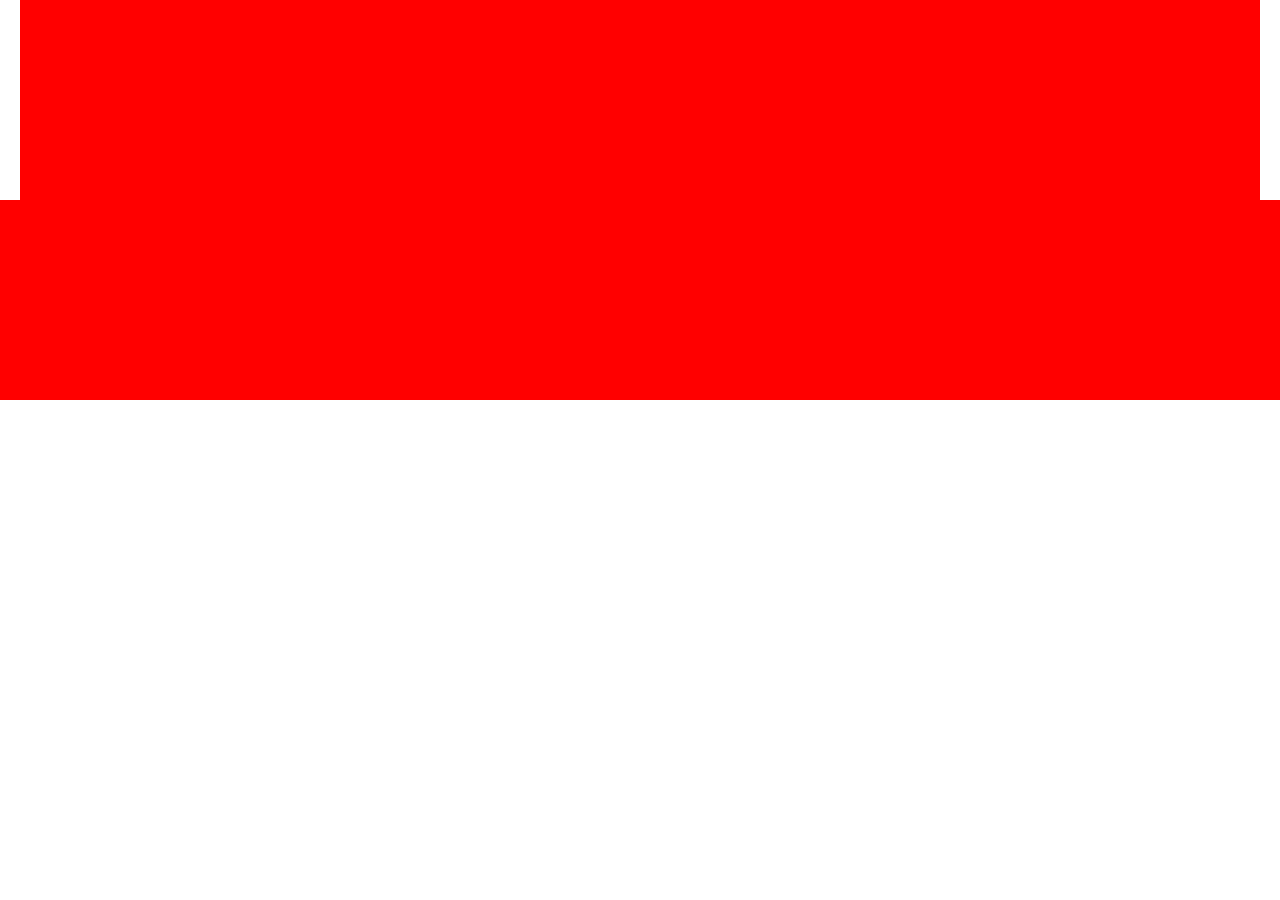
==== Web33/lap7/index.html @ 893bf58a "fix" ====
<!DOCTYPE html>
<html lang="en">
<head>
    <meta charset="UTF-8">
    <meta http-equiv="X-UA-Compatible" content="IE=edge">
    <meta name="viewport" content="width=device-width, initial-scale=1.0">
    <link rel="stylesheet" href="index.css">
    <title>Document</title>
</head>
<body>
    <div class="box"></div>
    <div class="box2"></div>
</body>
</html>
---- Web33/lap7/index.css ----
* {
  margin: 0;
  padding: 0;
  box-sizing: border-box;
}
body{
    background-image: linear-gradient();
}
.box {
  height: 200px;
  background-color: red;
  width: calc(100% - 40px);
  margin-left: auto;
  margin-right: auto;
}
.box2{
   height: 200px;
  background-color: red;
  width: min(600px,calc(100%-40px));
  margin-left: auto;
  margin-right: auto;
}
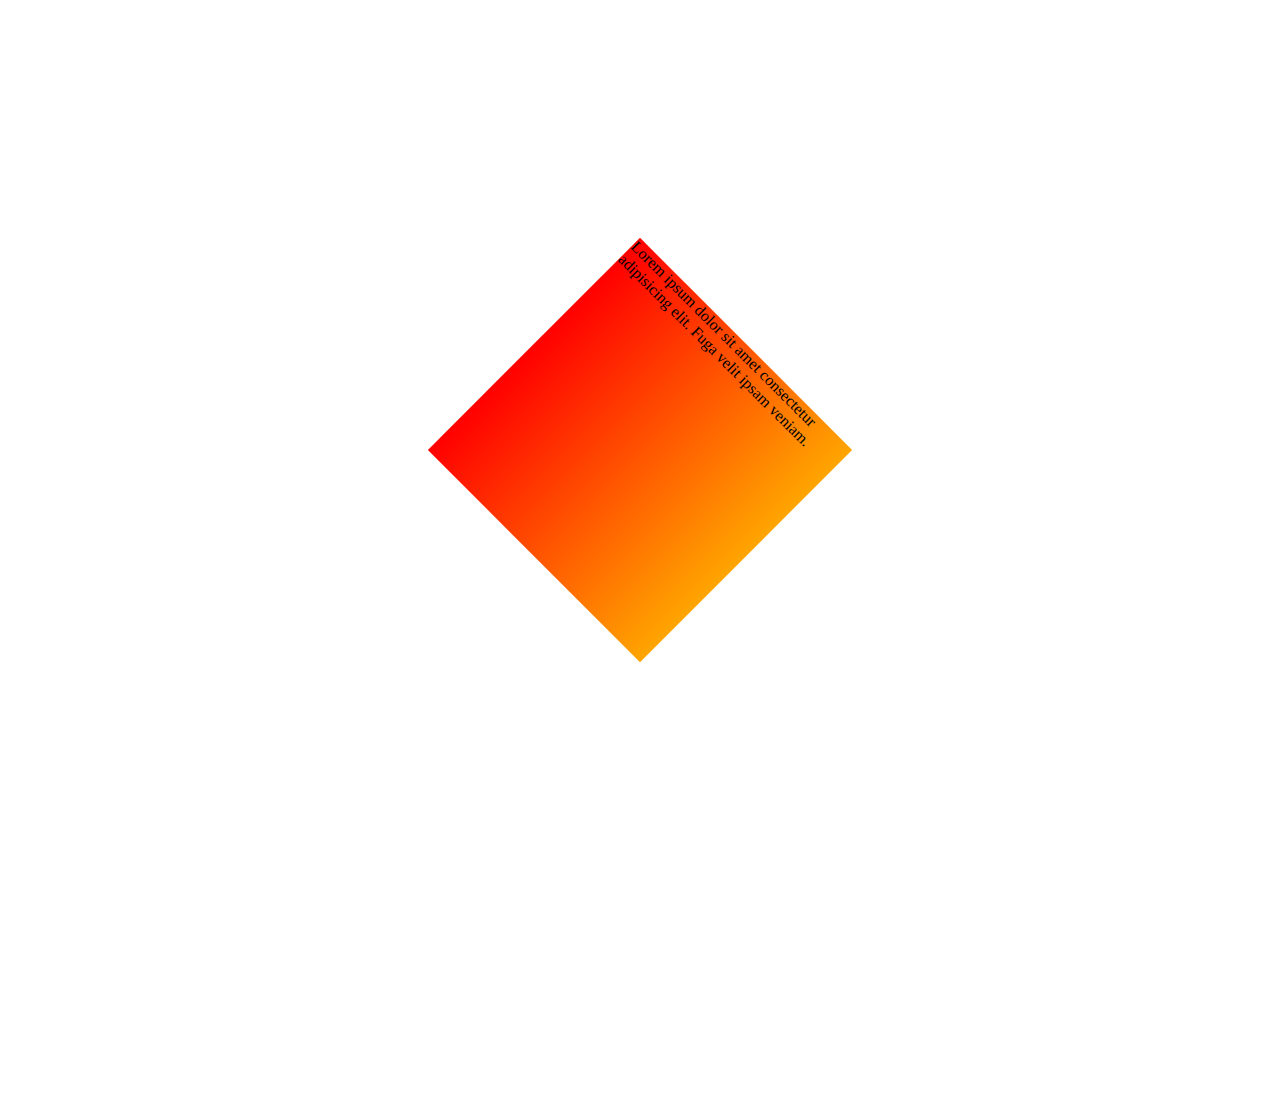
==== commit a9f4cbd0: "bai lam" ====
--- a/Web33/lap7/index.html
+++ b/Web33/lap7/index.html
@@ -8,7 +8,12 @@
     <title>Document</title>
 </head>
 <body>
-    <div class="box"></div>
+    <div class="parent">
+        <div class="box">
+            <p>Lorem ipsum dolor sit amet consectetur adipisicing elit. Fuga velit ipsam veniam.</p>
+        </div>
+
+    </div>
     <div class="box2"></div>
 </body>
 </html>--- a/Web33/lap7/index.css
+++ b/Web33/lap7/index.css
@@ -4,19 +4,49 @@
   box-sizing: border-box;
 }
 body{
-    background-image: linear-gradient();
+    min-height: 100vh;
+    /* background-image: linear-gradient(red 0%,red 50%,red,orange); */
+    /* background-image: linear-gradient(0deg,red,orange); */
 }
 .box {
-  height: 200px;
-  background-color: red;
-  width: calc(100% - 40px);
+  /* height: 200px; */
+  /* background-color: red;
+   */
+  /* width: calc(100% - 40px);
   margin-left: auto;
-  margin-right: auto;
+  margin-right: auto; */
 }
 .box2{
    height: 200px;
-  background-color: red;
+  /* background-color: red; */
   width: min(600px,calc(100%-40px));
   margin-left: auto;
   margin-right: auto;
 }
+.parent{
+    display: flex;
+    align-items: center;
+    justify-content: center;
+    min-height: 100vh;
+}
+.box{
+    width: 300px;
+    height: 300px;
+    background-image: linear-gradient(to right ,red,orange);
+    /* transform: scale(-1.5); */
+    /* transform: translate(100px,100px); */
+    transform: rotate(45deg);
+    animation: spin 4s linear  infinite;
+
+    
+}
+@keyframes spin{
+    0% { transform: scale(1) rotate(180deg);
+    border-radius: 0;}
+    50%{
+        transform: scale(1.5);
+        border-radius: 50%;
+    }
+    100% { transform: scale(1) rotate(360deg);
+    border-radius: 0;}
+}